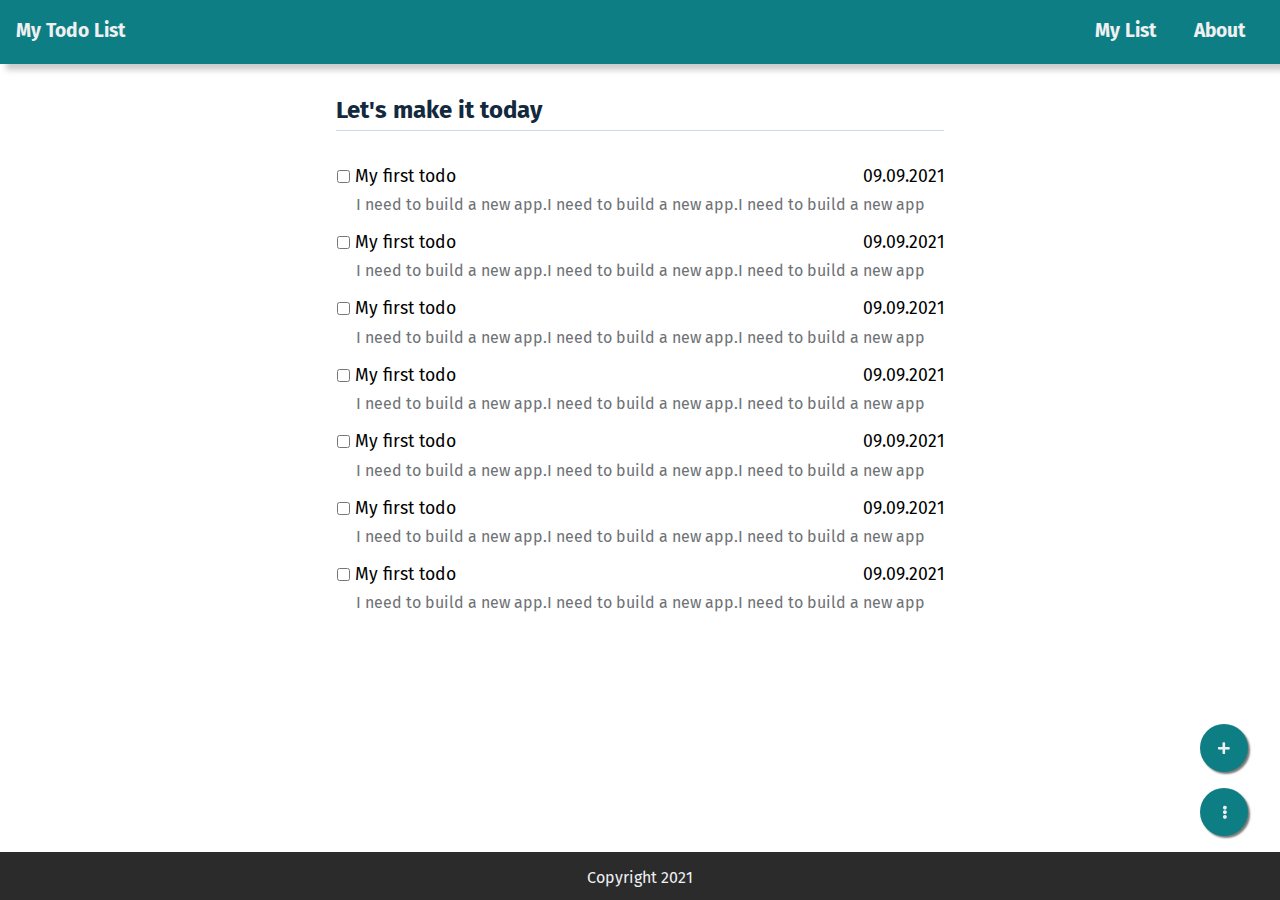
==== index.html @ c17b7e42 "First commit" ====
<!DOCTYPE html>
<html lang="en">
<head>
    <meta charset="UTF-8">
    <meta http-equiv="X-UA-Compatible" content="IE=edge">
    <meta name="viewport" content="width=device-width, initial-scale=1.0">
    <title>My Todo List</title>
    <link rel="stylesheet" href="./font-awesome-all.css">
    <link rel="stylesheet" href="shared.css">
    <link rel="stylesheet" href="main.css">
</head>
<body>
    <header>
        <nav class="header-nav">
            <div class="header-nav__icon">
                <img src="menu.svg" alt="Menu" class="header-nav-menu">
                <a href="index.html">My Todo List</a>
            </div>
            <div class="header-options">
                <ul class="header-options-list">
                    <li class="header-options-list-item">
                        <a href="index.html">My List</a>
                    </li>
                    <li class="header-options-list-item">
                        <a href="about.html">About</a>
                    </li>
                </ul>
            </div>
        </nav>
    </header>
    <main>
        <div class="dropshadow"></div>
        <div class="menu">
            <div class="menu-options">
                <ul class="menu-options-list">
                    <li class="menu-options-list-item">
                        <a href="index.html">My List</a>
                    </li>
                    <li class="menu-options-list-item">
                        <a href="about.html">About</a>
                    </li>
                </ul>
            </div>
        </div>
        <div class="todo-form">
            <form>
                <h1 class="todo-form__title">New Todo</h1>
                <label for="name" class="todo-form__label">Name</label>
                <input type="text" name="name" id="name" placeholder="Type a short name">
                <label for="desc" class="todo-form__label">Description</label>
                <textarea name="desc" id="desc" rows="10" cols="20" placeholder="Type a description"></textarea>
                <div class="todo-form-actions">
                    <button id="btn-cancel" type="button">Cancel</button>
                    <button id="btn-save" type="button">Save</button>
                </div>
            </form>
        </div>
        <h1 class="page-title">Let's make it today</h1>
        <ul class="todos">
            <li class="item">
                <label for="item-1" class="item-detail">
                    <div class="item-row1">
                        <input type="checkbox" name="item" id="item-1" class="item-checkbox">
                        <div class="item-title">
                            <p class="item-title__text">My first todo</p>
                            <p class="item-title__due-date">09.09.2021</p>
                        </div>
                    </div>
                    <p class="item-row2">I need to build a new app.I need to build a new app.I need to build a new app</p>
                </label>
            </li>
            <li class="item">
                <label for="item-2" class="item-detail">
                    <div class="item-row1">
                        <input type="checkbox" name="item" id="item-2" class="item-checkbox">
                        <div class="item-title">
                            <p class="item-title__text">My first todo</p>
                            <p class="item-title__due-date">09.09.2021</p>
                        </div>
                    </div>
                    <p class="item-row2">I need to build a new app.I need to build a new app.I need to build a new app</p>
                </label>
            </li>
            <li class="item">
                <label for="item-3" class="item-detail">
                    <div class="item-row1">
                        <input type="checkbox" name="item" id="item-3" class="item-checkbox">
                        <div class="item-title">
                            <p class="item-title__text">My first todo</p>
                            <p class="item-title__due-date">09.09.2021</p>
                        </div>
                    </div>
                    <p class="item-row2">I need to build a new app.I need to build a new app.I need to build a new app</p>
                </label>
            </li>
            <li class="item">
                <label for="item-4" class="item-detail">
                    <div class="item-row1">
                        <input type="checkbox" name="item" id="item-4" class="item-checkbox">
                        <div class="item-title">
                            <p class="item-title__text">My first todo</p>
                            <p class="item-title__due-date">09.09.2021</p>
                        </div>
                    </div>
                    <p class="item-row2">I need to build a new app.I need to build a new app.I need to build a new app</p>
                </label>
            </li>
            <li class="item">
                <label for="item-5" class="item-detail">
                    <div class="item-row1">
                        <input type="checkbox" name="item" id="item-5" class="item-checkbox">
                        <div class="item-title">
                            <p class="item-title__text">My first todo</p>
                            <p class="item-title__due-date">09.09.2021</p>
                        </div>
                    </div>
                    <p class="item-row2">I need to build a new app.I need to build a new app.I need to build a new app</p>
                </label>
            </li>
            <li class="item">
                <label for="item-6" class="item-detail">
                    <div class="item-row1">
                        <input type="checkbox" name="item" id="item-6" class="item-checkbox">
                        <div class="item-title">
                            <p class="item-title__text">My first todo</p>
                            <p class="item-title__due-date">09.09.2021</p>
                        </div>
                    </div>
                    <p class="item-row2">I need to build a new app.I need to build a new app.I need to build a new app</p>
                </label>
            </li>
            <li class="item">
                <label for="item-7" class="item-detail">
                    <div class="item-row1">
                        <input type="checkbox" name="item" id="item-7" class="item-checkbox">
                        <div class="item-title">
                            <p class="item-title__text">My first todo</p>
                            <p class="item-title__due-date">09.09.2021</p>
                        </div>
                    </div>
                    <p class="item-row2">I need to build a new app.I need to build a new app.I need to build a new app</p>
                </label>
            </li>
        </ul>
        <div class="actions">
            <button id="actions-add"><i class="fas fa-plus"></i></button>
            <button id="actions-submenu"><i class="fas fa-ellipsis-v"></i></button>
        </div>
    </main>
    <footer>
        <ul class="main-footer-items">
            <li class="main-footer-items__item">
                Copyright 2021
            </li>
        </ul>
    </footer>
    <script src="main.js"></script>
</body>
</html>
---- shared.css ----
@import url("font-awesome-all.css");
@import url("https://fonts.googleapis.com/css2?family=Fira+Sans:wght@200;600&display=swap");
* {
  box-sizing: border-box;
}

html {
  height: 100%;
}

body {
  font-family: "Fira Sans", sans-serif;
  height: 100%;
  margin: 0;
  display: grid;
  grid-template-rows: 5rem auto fit-content(8rem);
  grid-template-areas: "." "main" "footer";
}

header {
  top: 0;
  left: 0;
  position: fixed;
  width: 100vw;
  background: #0D7E83;
  color: #EEF0F2;
}
header .header-nav {
  display: flex;
  align-items: center;
  justify-content: space-between;
  height: 4rem;
  padding: 1rem;
  box-shadow: 6px 6px 6px #ccc;
}
header .header-nav .header-nav__icon {
  display: flex;
  flex-direction: row;
  align-items: center;
  column-gap: 20px;
}
header .header-nav .header-nav__icon .header-nav-menu {
  height: 2rem;
}
@media (min-width: 40rem) {
  header .header-nav .header-nav__icon .header-nav-menu {
    display: none;
  }
}
header .header-nav a {
  display: block;
  color: #EEF0F2;
  text-decoration: none;
  font-weight: bold;
  font-size: 1.2rem;
  height: 1.6rem;
  outline: 0;
}
header .header-nav .header-options {
  display: none;
}
@media (min-width: 40rem) {
  header .header-nav .header-options {
    display: block;
  }
}
header .header-nav .header-options-list {
  display: flex;
  list-style: none;
  padding: 0;
  margin: 0;
}
header .header-nav .header-options-list .header-options-list-item {
  margin: 0 1rem;
  padding: 3px;
}
header .header-nav .header-options-list .header-options-list-item a:hover, header .header-nav .header-options-list .header-options-list-item a:active {
  border-bottom: 5px solid #EEF0F2;
  outline: 0;
}

main {
  grid-area: main;
  align-content: top;
}
main .dropshadow {
  position: fixed;
  top: 0;
  left: 0;
  background: #4d4d4d98;
  width: 100vw;
  height: 100vh;
  z-index: 1;
  display: none;
}
main .menu {
  position: fixed;
  top: 0;
  left: 0;
  width: 80vw;
  height: 100vh;
  margin: auto;
  display: flex;
  z-index: 2;
  display: none;
  box-shadow: 6px 6px 6px #555;
}
main .menu .menu-options {
  background: #EEF0F2;
  width: 100%;
}
main .menu .menu-options .menu-options-list {
  list-style: none;
  margin: auto;
  padding: 0;
  display: flex;
  flex-direction: column;
  justify-content: center;
  align-items: center;
  height: 100vh;
}
main .menu .menu-options .menu-options-list .menu-options-list-item {
  font-size: 1.5rem;
  font-weight: bold;
  margin: 1rem;
}
main .menu .menu-options .menu-options-list .menu-options-list-item a {
  text-decoration: none;
  color: #0D7E83;
  outline: 0;
}

footer {
  grid-area: footer;
  display: flex;
  justify-content: center;
  align-items: stretch;
  background: #2b2b2b;
  height: 3rem;
}
footer .main-footer-items {
  padding: 0;
  display: flex;
  font-size: 1rem;
  color: #EEF0F2;
}
footer .main-footer-items .main-footer-items__item {
  list-style: none;
}

/*# sourceMappingURL=shared.css.map */
---- main.css ----
main {
  display: flex;
  flex-direction: column;
  justify-content: start;
  align-items: center;
  margin: 0 2rem;
}
main .page-title {
  color: #13293D;
  font-size: 1.5rem;
  padding-bottom: 0.4rem;
  border-bottom: 1px solid #c7dbee;
  width: 82vw;
  max-width: 38rem;
}
main .todo-form {
  position: absolute;
  margin: auto;
  min-width: 20rem;
  width: 80vw;
  max-width: 40rem;
  border-radius: 6px;
  padding: 1rem 1.5rem;
  background: #EEF0F2;
  color: #13293D;
  box-shadow: 4px 4px 4px #555;
  display: none;
  z-index: 2;
  max-height: 90vh;
  overflow: auto;
}
@media (max-height: 600px) {
  main .todo-form {
    top: 20px;
  }
}
main .todo-form h1 {
  font-size: 1.2rem;
  padding-bottom: 0.4rem;
  border-bottom: 1px solid #c7dbee;
}
main .todo-form .todo-form__label {
  display: block;
  margin: 0.5rem 0;
}
main .todo-form .todo-form-actions {
  margin-top: 1rem;
  display: flex;
  flex-direction: column;
  flex-flow: column-reverse;
  justify-content: space-between;
}
main .todo-form .todo-form-actions #btn-cancel {
  background: #FFAF87;
  color: #13293D;
}
main .todo-form .todo-form-actions button {
  background: #0D7E83;
  color: #EEF0F2;
  width: 100%;
  padding: 10px;
  margin-bottom: 1rem;
  border: 0;
  border-radius: 6px 6px 6px;
  box-shadow: 2px 2px 2px #ccc;
  outline: 0;
}
main .todo-form input, main .todo-form textarea {
  font-family: "Fira Sans", sans-serif;
  font-size: 1rem;
  display: block;
  width: 100%;
  padding: 10px;
  border: 0;
  border-radius: 10px;
  outline: 0;
}
main .todos {
  list-style: none;
  margin: 0;
  padding: 0;
}
main .todos .item {
  margin: 1rem 0;
}
main .todos .item .item-detail {
  display: flex;
  flex-direction: column;
  height: auto;
  cursor: pointer;
}
main .todos .item .item-detail .item-row1 {
  display: flex;
  align-items: center;
  height: 100%;
}
main .todos .item .item-detail .item-row1 .item-checkbox {
  align-items: center;
  outline: 0;
}
main .todos .item .item-detail .item-row1 .item-title {
  display: flex;
  justify-content: space-between;
  width: 100%;
  font-size: 1.1rem;
}
main .todos .item .item-detail .item-row1 .item-title p {
  margin: 2px;
}
main .todos .item .item-detail .item-row2 {
  padding: 0.4rem 1.4rem 0;
  margin: 0;
  color: #6e7275;
}
main .actions {
  position: fixed;
  bottom: 4rem;
  right: 2rem;
  display: flex;
  flex-direction: column;
  row-gap: 1rem;
}
main .actions button {
  color: #EEF0F2;
  background: #0D7E83;
  width: 3rem;
  height: 3rem;
  border: 0;
  border-radius: 50%;
  box-shadow: 2px 2px 2px #777;
  cursor: pointer;
}
@media (min-width: 1024px) {
  main {
    width: 1024px;
    margin: 0 auto;
  }
}

/*# sourceMappingURL=main.css.map */
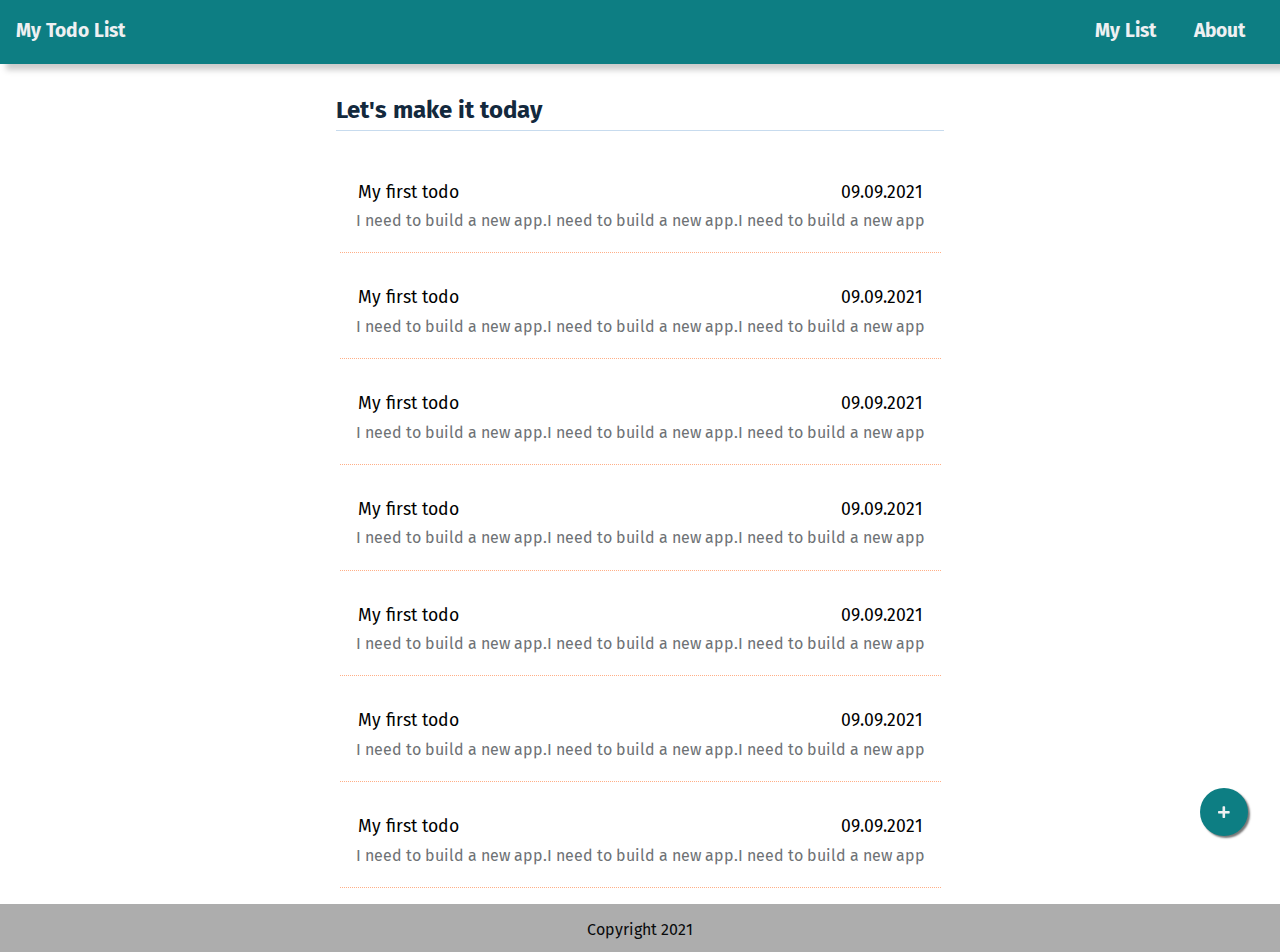
==== commit 44ab6c66: "Adding select and some fixes" ====
--- a/index.html
+++ b/index.html
@@ -57,7 +57,7 @@
         </div>
         <h1 class="page-title">Let's make it today</h1>
         <ul class="todos">
-            <li class="item">
+            <li class="item"">
                 <label for="item-1" class="item-detail">
                     <div class="item-row1">
                         <input type="checkbox" name="item" id="item-1" class="item-checkbox">
@@ -72,7 +72,7 @@
             <li class="item">
                 <label for="item-2" class="item-detail">
                     <div class="item-row1">
-                        <input type="checkbox" name="item" id="item-2" class="item-checkbox">
+                        <input type="checkbox" name="item" id="item-2" class="item-checkbox" onclick="select(this)">
                         <div class="item-title">
                             <p class="item-title__text">My first todo</p>
                             <p class="item-title__due-date">09.09.2021</p>
@@ -84,7 +84,7 @@
             <li class="item">
                 <label for="item-3" class="item-detail">
                     <div class="item-row1">
-                        <input type="checkbox" name="item" id="item-3" class="item-checkbox">
+                        <input type="checkbox" name="item" id="item-3" class="item-checkbox" onclick="select(this);">
                         <div class="item-title">
                             <p class="item-title__text">My first todo</p>
                             <p class="item-title__due-date">09.09.2021</p>
@@ -96,7 +96,7 @@
             <li class="item">
                 <label for="item-4" class="item-detail">
                     <div class="item-row1">
-                        <input type="checkbox" name="item" id="item-4" class="item-checkbox">
+                        <input type="checkbox" name="item" id="item-4" class="item-checkbox" onclick="select(this)">
                         <div class="item-title">
                             <p class="item-title__text">My first todo</p>
                             <p class="item-title__due-date">09.09.2021</p>
@@ -108,7 +108,7 @@
             <li class="item">
                 <label for="item-5" class="item-detail">
                     <div class="item-row1">
-                        <input type="checkbox" name="item" id="item-5" class="item-checkbox">
+                        <input type="checkbox" name="item" id="item-5" class="item-checkbox" onclick="select(this)">
                         <div class="item-title">
                             <p class="item-title__text">My first todo</p>
                             <p class="item-title__due-date">09.09.2021</p>
@@ -120,7 +120,7 @@
             <li class="item">
                 <label for="item-6" class="item-detail">
                     <div class="item-row1">
-                        <input type="checkbox" name="item" id="item-6" class="item-checkbox">
+                        <input type="checkbox" name="item" id="item-6" class="item-checkbox" onclick="select(this)">
                         <div class="item-title">
                             <p class="item-title__text">My first todo</p>
                             <p class="item-title__due-date">09.09.2021</p>
@@ -132,7 +132,7 @@
             <li class="item">
                 <label for="item-7" class="item-detail">
                     <div class="item-row1">
-                        <input type="checkbox" name="item" id="item-7" class="item-checkbox">
+                        <input type="checkbox" name="item" id="item-7" class="item-checkbox" onclick="select(this)">
                         <div class="item-title">
                             <p class="item-title__text">My first todo</p>
                             <p class="item-title__due-date">09.09.2021</p>
--- a/shared.css
+++ b/shared.css
@@ -1,5 +1,5 @@
 @import url("font-awesome-all.css");
-@import url("https://fonts.googleapis.com/css2?family=Fira+Sans:wght@200;600&display=swap");
+@import url("https://fonts.googleapis.com/css2?family=Fira+Sans:wght@200;400;600&display=swap");
 * {
   box-sizing: border-box;
 }
@@ -135,14 +135,14 @@
   display: flex;
   justify-content: center;
   align-items: stretch;
-  background: #2b2b2b;
+  background: #adadad;
   height: 3rem;
 }
 footer .main-footer-items {
   padding: 0;
   display: flex;
   font-size: 1rem;
-  color: #EEF0F2;
+  color: #090b0c;
 }
 footer .main-footer-items .main-footer-items__item {
   list-style: none;
--- a/main.css
+++ b/main.css
@@ -65,6 +65,16 @@
   box-shadow: 2px 2px 2px #ccc;
   outline: 0;
 }
+@media (min-width: 40rem) {
+  main .todo-form .todo-form-actions button {
+    width: 8rem;
+  }
+}
+@media (min-width: 40rem) {
+  main .todo-form .todo-form-actions {
+    flex-direction: row;
+  }
+}
 main .todo-form input, main .todo-form textarea {
   font-family: "Fira Sans", sans-serif;
   font-size: 1rem;
@@ -82,6 +92,8 @@
 }
 main .todos .item {
   margin: 1rem 0;
+  padding: 1rem;
+  border-bottom: 1px dotted #FFAF87;
 }
 main .todos .item .item-detail {
   display: flex;
@@ -97,6 +109,7 @@
 main .todos .item .item-detail .item-row1 .item-checkbox {
   align-items: center;
   outline: 0;
+  display: none;
 }
 main .todos .item .item-detail .item-row1 .item-title {
   display: flex;
@@ -108,13 +121,16 @@
   margin: 2px;
 }
 main .todos .item .item-detail .item-row2 {
-  padding: 0.4rem 1.4rem 0;
+  padding: 0.4rem 0;
   margin: 0;
   color: #6e7275;
 }
+main .todos .selected {
+  background: #ffd1ba;
+}
 main .actions {
   position: fixed;
-  bottom: 4rem;
+  bottom: 2rem;
   right: 2rem;
   display: flex;
   flex-direction: column;
@@ -130,6 +146,14 @@
   box-shadow: 2px 2px 2px #777;
   cursor: pointer;
 }
+main .actions #actions-submenu {
+  display: none;
+}
+@media (min-height: 50rem) {
+  main .actions {
+    bottom: 4rem;
+  }
+}
 @media (min-width: 1024px) {
   main {
     width: 1024px;
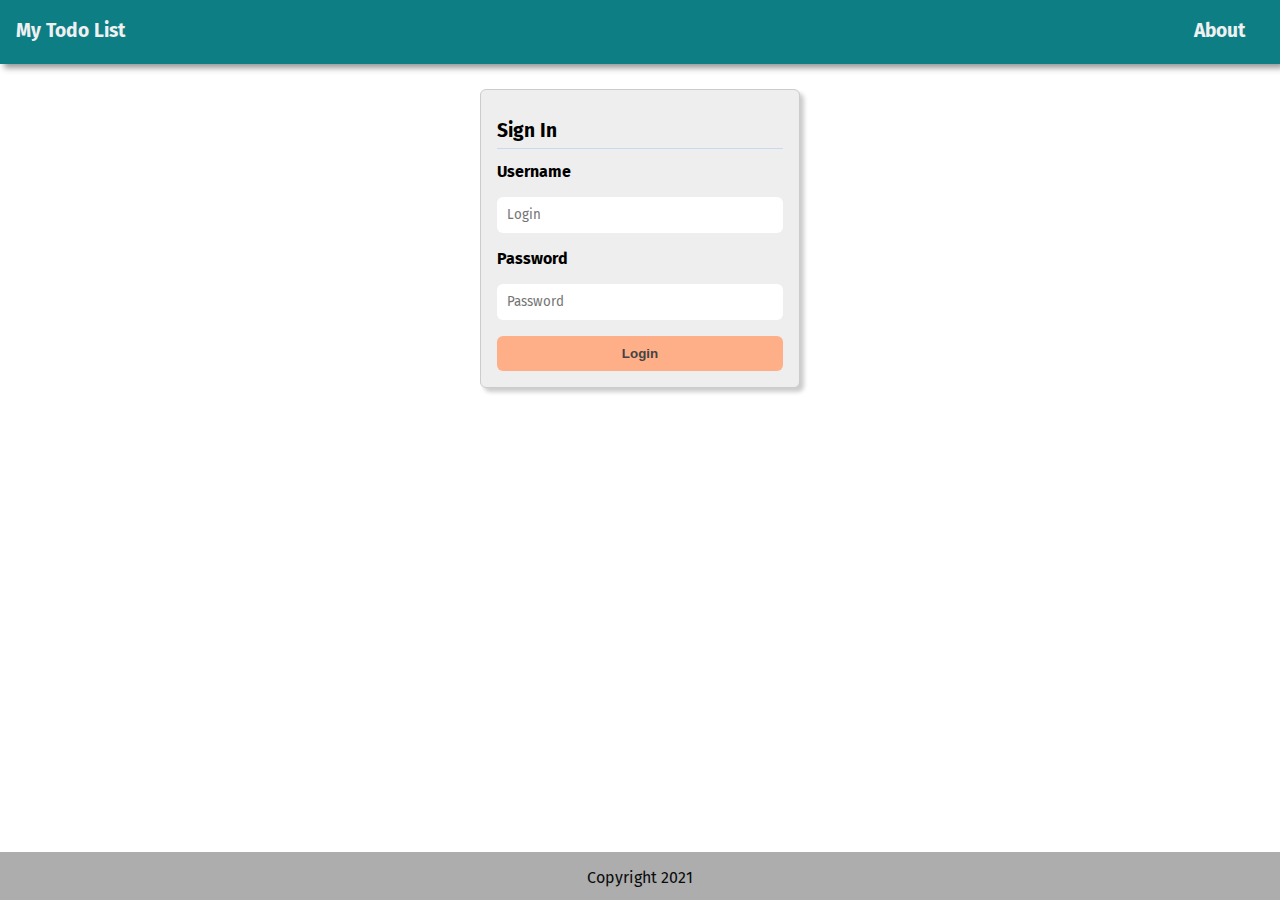
==== commit a70d8cab: "Updating theme" ====
--- a/index.html
+++ b/index.html
@@ -19,9 +19,6 @@
             <div class="header-options">
                 <ul class="header-options-list">
                     <li class="header-options-list-item">
-                        <a href="index.html">My List</a>
-                    </li>
-                    <li class="header-options-list-item">
                         <a href="about.html">About</a>
                     </li>
                 </ul>
@@ -34,7 +31,10 @@
             <div class="menu-options">
                 <ul class="menu-options-list">
                     <li class="menu-options-list-item">
-                        <a href="index.html">My List</a>
+                        <a href="index.html">Login</a>
+                    </li>
+                    <li class="menu-options-list-item">
+                        <a href="todo-list.html">My List</a>
                     </li>
                     <li class="menu-options-list-item">
                         <a href="about.html">About</a>
@@ -42,109 +42,18 @@
                 </ul>
             </div>
         </div>
-        <div class="todo-form">
+        <div class="login-form">
             <form>
-                <h1 class="todo-form__title">New Todo</h1>
-                <label for="name" class="todo-form__label">Name</label>
-                <input type="text" name="name" id="name" placeholder="Type a short name">
-                <label for="desc" class="todo-form__label">Description</label>
-                <textarea name="desc" id="desc" rows="10" cols="20" placeholder="Type a description"></textarea>
-                <div class="todo-form-actions">
-                    <button id="btn-cancel" type="button">Cancel</button>
-                    <button id="btn-save" type="button">Save</button>
+                <h1 class="login-form__title">Sign In</h1>
+                <label for="username" class="login-form__label">Username</label>
+                <input type="text" name="username" id="username" placeholder="Login">
+                <label for="password" class="login-form__label">Password</label>
+                <input type="password" name="password" id="password" placeholder="Password">
+                <div class="login-form-actions">
+                    <button id="btn-login" type="button"
+                    onclick="login()">Login</button>
                 </div>
             </form>
-        </div>
-        <h1 class="page-title">Let's make it today</h1>
-        <ul class="todos">
-            <li class="item"">
-                <label for="item-1" class="item-detail">
-                    <div class="item-row1">
-                        <input type="checkbox" name="item" id="item-1" class="item-checkbox">
-                        <div class="item-title">
-                            <p class="item-title__text">My first todo</p>
-                            <p class="item-title__due-date">09.09.2021</p>
-                        </div>
-                    </div>
-                    <p class="item-row2">I need to build a new app.I need to build a new app.I need to build a new app</p>
-                </label>
-            </li>
-            <li class="item">
-                <label for="item-2" class="item-detail">
-                    <div class="item-row1">
-                        <input type="checkbox" name="item" id="item-2" class="item-checkbox" onclick="select(this)">
-                        <div class="item-title">
-                            <p class="item-title__text">My first todo</p>
-                            <p class="item-title__due-date">09.09.2021</p>
-                        </div>
-                    </div>
-                    <p class="item-row2">I need to build a new app.I need to build a new app.I need to build a new app</p>
-                </label>
-            </li>
-            <li class="item">
-                <label for="item-3" class="item-detail">
-                    <div class="item-row1">
-                        <input type="checkbox" name="item" id="item-3" class="item-checkbox" onclick="select(this);">
-                        <div class="item-title">
-                            <p class="item-title__text">My first todo</p>
-                            <p class="item-title__due-date">09.09.2021</p>
-                        </div>
-                    </div>
-                    <p class="item-row2">I need to build a new app.I need to build a new app.I need to build a new app</p>
-                </label>
-            </li>
-            <li class="item">
-                <label for="item-4" class="item-detail">
-                    <div class="item-row1">
-                        <input type="checkbox" name="item" id="item-4" class="item-checkbox" onclick="select(this)">
-                        <div class="item-title">
-                            <p class="item-title__text">My first todo</p>
-                            <p class="item-title__due-date">09.09.2021</p>
-                        </div>
-                    </div>
-                    <p class="item-row2">I need to build a new app.I need to build a new app.I need to build a new app</p>
-                </label>
-            </li>
-            <li class="item">
-                <label for="item-5" class="item-detail">
-                    <div class="item-row1">
-                        <input type="checkbox" name="item" id="item-5" class="item-checkbox" onclick="select(this)">
-                        <div class="item-title">
-                            <p class="item-title__text">My first todo</p>
-                            <p class="item-title__due-date">09.09.2021</p>
-                        </div>
-                    </div>
-                    <p class="item-row2">I need to build a new app.I need to build a new app.I need to build a new app</p>
-                </label>
-            </li>
-            <li class="item">
-                <label for="item-6" class="item-detail">
-                    <div class="item-row1">
-                        <input type="checkbox" name="item" id="item-6" class="item-checkbox" onclick="select(this)">
-                        <div class="item-title">
-                            <p class="item-title__text">My first todo</p>
-                            <p class="item-title__due-date">09.09.2021</p>
-                        </div>
-                    </div>
-                    <p class="item-row2">I need to build a new app.I need to build a new app.I need to build a new app</p>
-                </label>
-            </li>
-            <li class="item">
-                <label for="item-7" class="item-detail">
-                    <div class="item-row1">
-                        <input type="checkbox" name="item" id="item-7" class="item-checkbox" onclick="select(this)">
-                        <div class="item-title">
-                            <p class="item-title__text">My first todo</p>
-                            <p class="item-title__due-date">09.09.2021</p>
-                        </div>
-                    </div>
-                    <p class="item-row2">I need to build a new app.I need to build a new app.I need to build a new app</p>
-                </label>
-            </li>
-        </ul>
-        <div class="actions">
-            <button id="actions-add"><i class="fas fa-plus"></i></button>
-            <button id="actions-submenu"><i class="fas fa-ellipsis-v"></i></button>
         </div>
     </main>
     <footer>
--- a/shared.css
+++ b/shared.css
@@ -31,7 +31,7 @@
   justify-content: space-between;
   height: 4rem;
   padding: 1rem;
-  box-shadow: 6px 6px 6px #ccc;
+  box-shadow: 4px 4px 6px #999;
 }
 header .header-nav .header-nav__icon {
   display: flex;
@@ -92,6 +92,11 @@
   height: 100vh;
   z-index: 1;
   display: none;
+  opacity: 0;
+  transition: opacity 300ms easy-out;
+}
+main .open {
+  opacity: 1;
 }
 main .menu {
   position: fixed;
@@ -104,6 +109,8 @@
   z-index: 2;
   display: none;
   box-shadow: 6px 6px 6px #555;
+  transform: translateX(-100%);
+  transition: transform 300ms ease-out;
 }
 main .menu .menu-options {
   background: #EEF0F2;
@@ -129,6 +136,9 @@
   color: #0D7E83;
   outline: 0;
 }
+main .open {
+  transform: translateX(0);
+}
 
 footer {
   grid-area: footer;
--- a/main.css
+++ b/main.css
@@ -3,156 +3,9 @@
   flex-direction: column;
   justify-content: start;
   align-items: center;
-  margin: 0 2rem;
-}
-main .page-title {
-  color: #13293D;
-  font-size: 1.5rem;
-  padding-bottom: 0.4rem;
-  border-bottom: 1px solid #c7dbee;
-  width: 82vw;
-  max-width: 38rem;
-}
-main .todo-form {
-  position: absolute;
-  margin: auto;
-  min-width: 20rem;
-  width: 80vw;
-  max-width: 40rem;
-  border-radius: 6px;
-  padding: 1rem 1.5rem;
-  background: #EEF0F2;
-  color: #13293D;
-  box-shadow: 4px 4px 4px #555;
-  display: none;
-  z-index: 2;
-  max-height: 90vh;
-  overflow: auto;
-}
-@media (max-height: 600px) {
-  main .todo-form {
-    top: 20px;
-  }
-}
-main .todo-form h1 {
-  font-size: 1.2rem;
-  padding-bottom: 0.4rem;
-  border-bottom: 1px solid #c7dbee;
-}
-main .todo-form .todo-form__label {
-  display: block;
-  margin: 0.5rem 0;
-}
-main .todo-form .todo-form-actions {
-  margin-top: 1rem;
-  display: flex;
-  flex-direction: column;
-  flex-flow: column-reverse;
-  justify-content: space-between;
-}
-main .todo-form .todo-form-actions #btn-cancel {
-  background: #FFAF87;
-  color: #13293D;
-}
-main .todo-form .todo-form-actions button {
-  background: #0D7E83;
-  color: #EEF0F2;
-  width: 100%;
-  padding: 10px;
-  margin-bottom: 1rem;
-  border: 0;
-  border-radius: 6px 6px 6px;
-  box-shadow: 2px 2px 2px #ccc;
-  outline: 0;
-}
-@media (min-width: 40rem) {
-  main .todo-form .todo-form-actions button {
-    width: 8rem;
-  }
-}
-@media (min-width: 40rem) {
-  main .todo-form .todo-form-actions {
-    flex-direction: row;
-  }
-}
-main .todo-form input, main .todo-form textarea {
-  font-family: "Fira Sans", sans-serif;
-  font-size: 1rem;
-  display: block;
-  width: 100%;
-  padding: 10px;
-  border: 0;
-  border-radius: 10px;
-  outline: 0;
-}
-main .todos {
-  list-style: none;
-  margin: 0;
+  max-width: 50rem;
+  margin: 0 auto;
   padding: 0;
-}
-main .todos .item {
-  margin: 1rem 0;
-  padding: 1rem;
-  border-bottom: 1px dotted #FFAF87;
-}
-main .todos .item .item-detail {
-  display: flex;
-  flex-direction: column;
-  height: auto;
-  cursor: pointer;
-}
-main .todos .item .item-detail .item-row1 {
-  display: flex;
-  align-items: center;
-  height: 100%;
-}
-main .todos .item .item-detail .item-row1 .item-checkbox {
-  align-items: center;
-  outline: 0;
-  display: none;
-}
-main .todos .item .item-detail .item-row1 .item-title {
-  display: flex;
-  justify-content: space-between;
-  width: 100%;
-  font-size: 1.1rem;
-}
-main .todos .item .item-detail .item-row1 .item-title p {
-  margin: 2px;
-}
-main .todos .item .item-detail .item-row2 {
-  padding: 0.4rem 0;
-  margin: 0;
-  color: #6e7275;
-}
-main .todos .selected {
-  background: #ffd1ba;
-}
-main .actions {
-  position: fixed;
-  bottom: 2rem;
-  right: 2rem;
-  display: flex;
-  flex-direction: column;
-  row-gap: 1rem;
-}
-main .actions button {
-  color: #EEF0F2;
-  background: #0D7E83;
-  width: 3rem;
-  height: 3rem;
-  border: 0;
-  border-radius: 50%;
-  box-shadow: 2px 2px 2px #777;
-  cursor: pointer;
-}
-main .actions #actions-submenu {
-  display: none;
-}
-@media (min-height: 50rem) {
-  main .actions {
-    bottom: 4rem;
-  }
 }
 @media (min-width: 1024px) {
   main {
@@ -160,5 +13,61 @@
     margin: 0 auto;
   }
 }
+main .page-title {
+  color: #13293D;
+  font-size: 1.5rem;
+  padding-bottom: 0.4rem;
+  border-bottom: 1px dotted #ccc;
+  width: 100%;
+  padding: 0 1rem;
+  max-width: 50rem;
+}
+main .login-form {
+  min-width: 20rem;
+  width: 90vw;
+  margin-top: 1vh;
+  padding: 1rem;
+  border: 1px solid #ccc;
+  border-radius: 6px;
+  background: #eee;
+  box-shadow: 4px 4px 4px #ccc;
+  max-width: 20rem;
+}
+@media (max-height: 600px) {
+  main .login-form {
+    top: 20px;
+  }
+}
+main .login-form h1 {
+  font-size: 1.2rem;
+  padding-bottom: 0.4rem;
+  border-bottom: 1px solid #c7dbee;
+}
+main .login-form label {
+  font-weight: bold;
+}
+main .login-form input {
+  font-family: "Fira Sans", sans-serif;
+  display: block;
+  width: 100%;
+  margin: 1rem 0;
+  padding: 0.5rem;
+  border: 2px solid #cccccc00;
+  border-radius: 6px;
+  outline: 0;
+}
+main .login-form input:focus {
+  border: 2px solid #FFAF87;
+}
+main .login-form button {
+  font-weight: bold;
+  background: #FFAF87;
+  color: #444;
+  width: 100%;
+  padding: 10px;
+  border: 0;
+  border-radius: 6px 6px 6px;
+  outline: 0;
+}
 
 /*# sourceMappingURL=main.css.map */
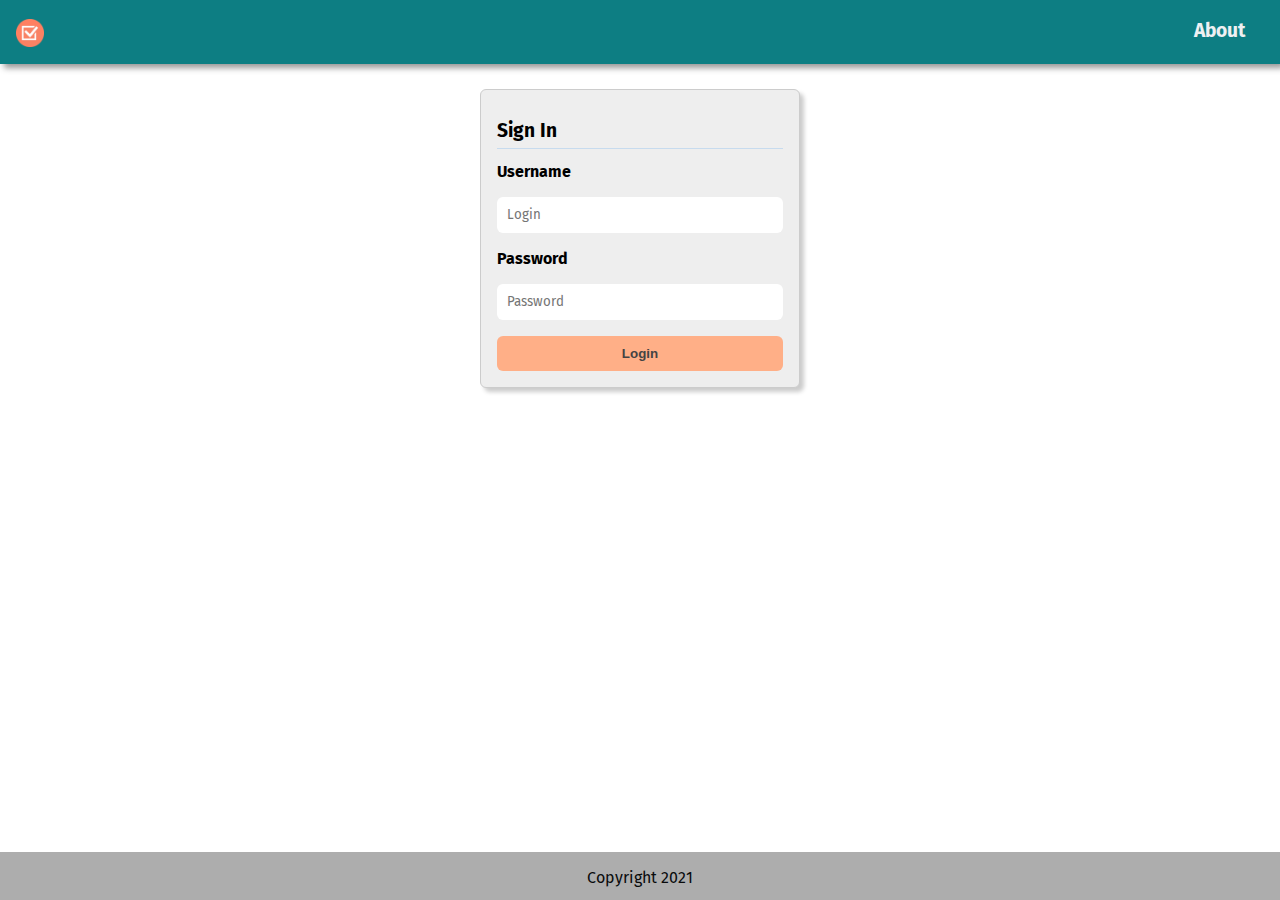
==== commit cf784eb5: "Adding icon" ====
--- a/index.html
+++ b/index.html
@@ -14,7 +14,7 @@
         <nav class="header-nav">
             <div class="header-nav__icon">
                 <img src="menu.svg" alt="Menu" class="header-nav-menu">
-                <a href="index.html">My Todo List</a>
+                <a href="index.html"><img src="task.png" alt="My Todo List" width="28rem" class="header-nav__img"></a>
             </div>
             <div class="header-options">
                 <ul class="header-options-list">
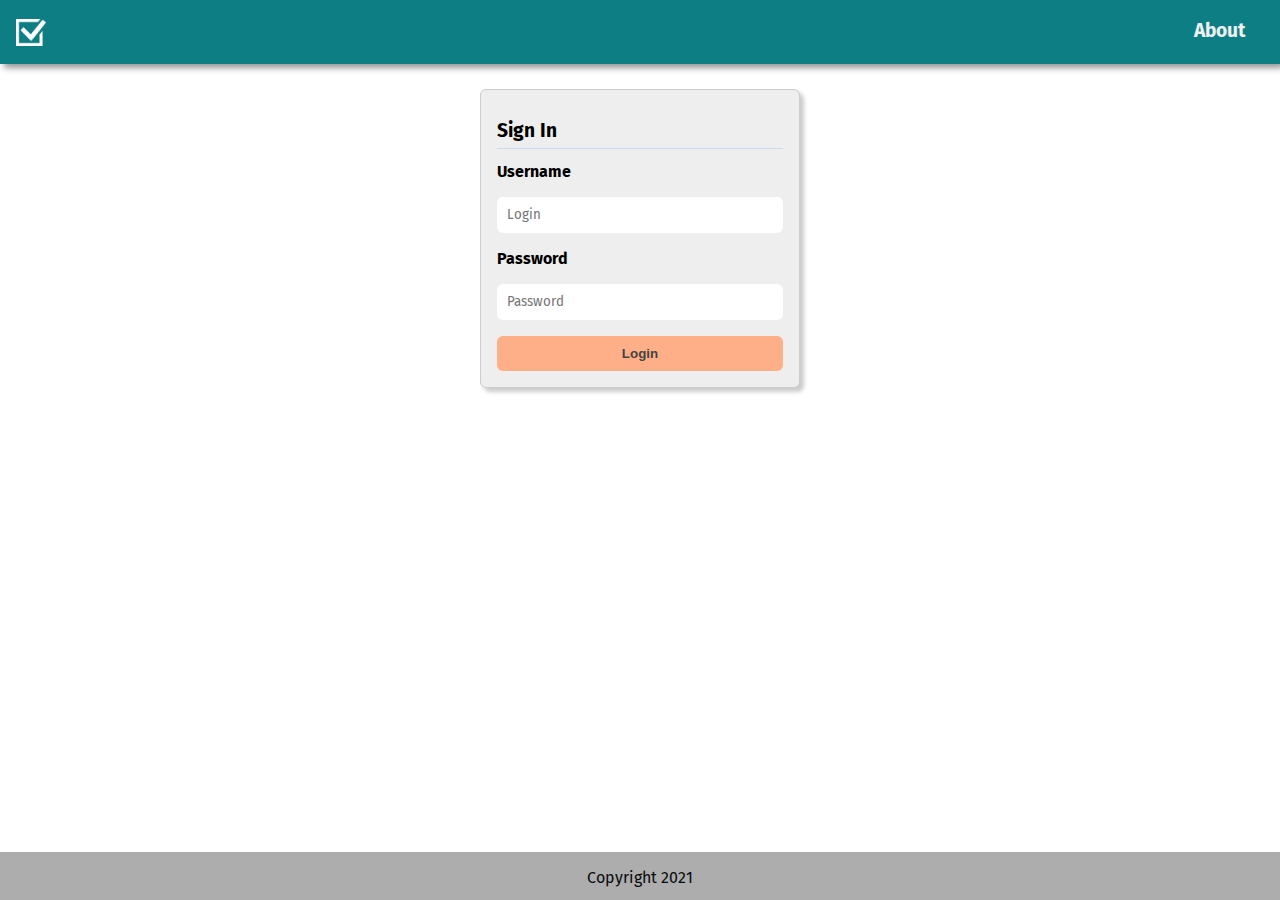
==== commit adb2dc1c: "Adding icon" ====
--- a/index.html
+++ b/index.html
@@ -14,7 +14,7 @@
         <nav class="header-nav">
             <div class="header-nav__icon">
                 <img src="menu.svg" alt="Menu" class="header-nav-menu">
-                <a href="index.html"><img src="task.png" alt="My Todo List" width="28rem" class="header-nav__img"></a>
+                <a href="index.html"><img src="task.png" alt="My Todo List" width="30rem" class="header-nav__img"></a>
             </div>
             <div class="header-options">
                 <ul class="header-options-list">
